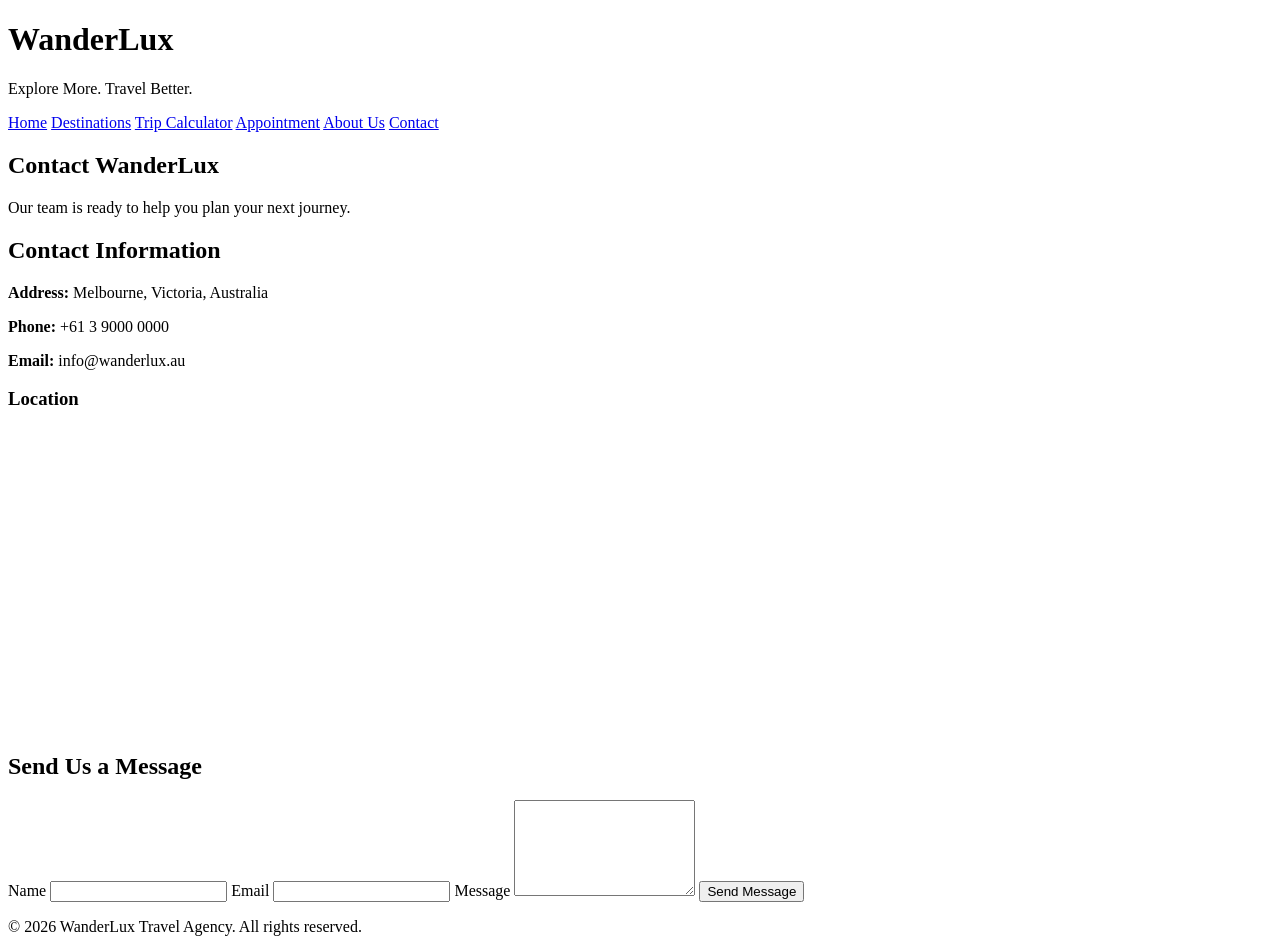
==== contact.html @ c20de78a "Add files via upload" ====
<!DOCTYPE html>
<html lang="en">

<head>

    <meta charset="UTF-8">

    <meta name="viewport"
          content="width=device-width, initial-scale=1.0">

    <title>WanderLux | Contact</title>

    <link rel="stylesheet" href="css/style.css">

</head>

<body>

<header>

    <div class="logo">
        <h1>WanderLux</h1>
        <p>Explore More. Travel Better.</p>
    </div>

    <nav>
        <a href="index.html">Home</a>
        <a href="destinations.html">Destinations</a>
        <a href="calculator.html">Trip Calculator</a>
        <a href="appointment.html">Appointment</a>
        <a href="about.html">About Us</a>
        <a class="active" href="contact.html">Contact</a>
    </nav>

</header>


<main>

    <section class="page-banner">

        <h2>Contact WanderLux</h2>

        <p>
            Our team is ready to help you plan your next journey.
        </p>

    </section>


    <section class="contact-grid">

        <div>

            <h2>Contact Information</h2>

            <p>
                <strong>Address:</strong>
                Melbourne, Victoria, Australia
            </p>

            <p>
                <strong>Phone:</strong>
                +61 3 9000 0000
            </p>

            <p>
                <strong>Email:</strong>
                info@wanderlux.au
            </p>


            <h3>Location</h3>

            <iframe
                src="https://www.google.com/maps?q=Melbourne%20Australia&output=embed"
                width="100%"
                height="300"
                style="border:0;"
                loading="lazy"
                title="WanderLux Melbourne location">
            </iframe>

        </div>


        <div>

            <h2>Send Us a Message</h2>

            <form
                action="mailto:info@wanderlux.au"
                method="post"
                enctype="text/plain">

                <label for="contactName">
                    Name
                </label>

                <input
                    type="text"
                    id="contactName"
                    name="Name"
                    required
                >


                <label for="contactEmail">
                    Email
                </label>

                <input
                    type="email"
                    id="contactEmail"
                    name="Email"
                    required
                >


                <label for="contactMessage">
                    Message
                </label>

                <textarea
                    id="contactMessage"
                    name="Message"
                    rows="6"
                    required></textarea>


                <button type="submit">
                    Send Message
                </button>

            </form>

        </div>

    </section>

</main>


<footer>

    <p>
        &copy; 2026 WanderLux Travel Agency. All rights reserved.
    </p>

</footer>


<script src="css/js/script.js"></script>

</body>

</html>
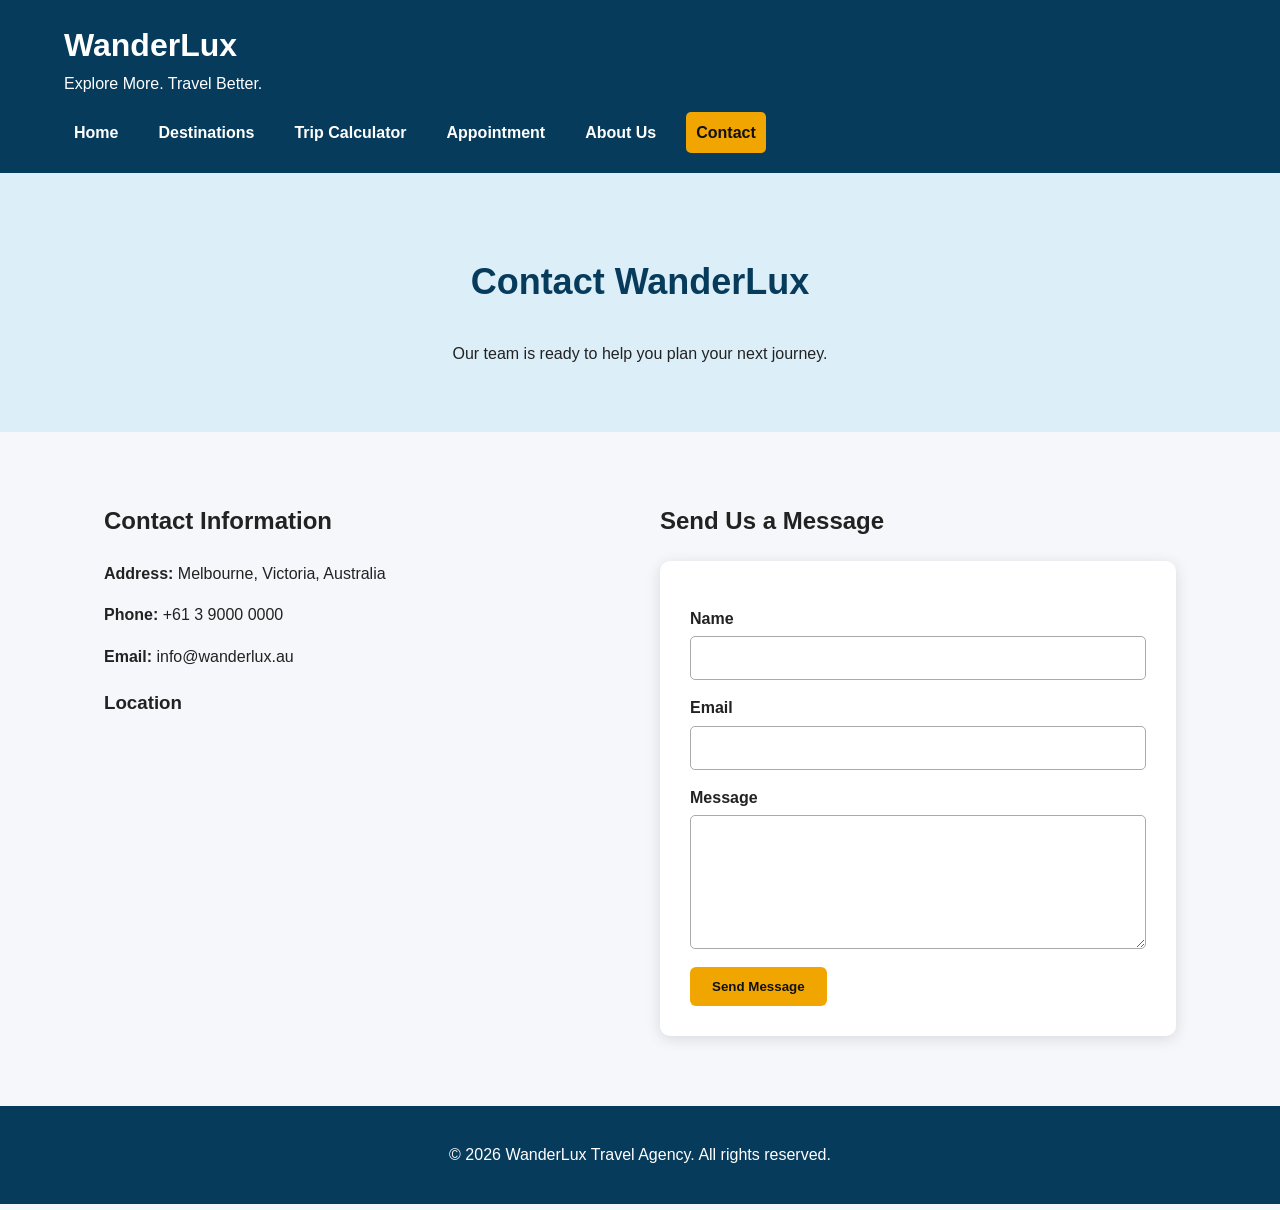
==== commit 7f73b160: "Update contact.html" ====
--- a/contact.html
+++ b/contact.html
@@ -150,8 +150,8 @@
 </footer>
 
 
-<script src="css/js/script.js"></script>
+<script src="js/script.js"></script>
 
 </body>
 
-</html>+</html>
--- a/css/style.css
+++ b/css/style.css
@@ -0,0 +1,416 @@
+* {
+    box-sizing: border-box;
+}
+
+html {
+    scroll-behavior: smooth;
+}
+
+body {
+    margin: 0;
+    font-family: Arial, Helvetica, sans-serif;
+    background-color: #f5f7fa;
+    color: #222;
+    line-height: 1.6;
+}
+
+
+/* HEADER */
+
+header {
+    background-color: #073b5c;
+    color: white;
+    padding: 20px 5%;
+}
+
+.logo h1 {
+    margin: 0;
+    font-size: 32px;
+}
+
+.logo p {
+    margin: 0 0 15px 0;
+}
+
+
+/* NAVIGATION */
+
+nav {
+    display: flex;
+    gap: 20px;
+    flex-wrap: wrap;
+}
+
+nav a {
+    color: white;
+    text-decoration: none;
+    font-weight: bold;
+    padding: 8px 10px;
+    border-radius: 5px;
+}
+
+nav a:hover,
+nav a.active {
+    background-color: #f0a500;
+    color: #111;
+}
+
+
+/* HERO */
+
+.hero {
+    min-height: 500px;
+
+    display: flex;
+    align-items: center;
+    justify-content: center;
+
+    text-align: center;
+
+    padding: 40px;
+
+    background: linear-gradient(
+        rgba(0, 0, 0, 0.45),
+        rgba(0, 0, 0, 0.45)
+    ),
+    url("../images/hero.jpg");
+
+    background-size: cover;
+    background-position: center;
+
+    color: white;
+}
+
+.hero-content {
+    max-width: 700px;
+}
+
+.hero h2 {
+    font-size: 48px;
+    margin-bottom: 10px;
+}
+
+.hero p {
+    font-size: 20px;
+}
+
+
+/* BUTTON */
+
+.button,
+button {
+    display: inline-block;
+
+    background-color: #f0a500;
+    color: #111;
+
+    border: none;
+
+    padding: 12px 22px;
+
+    border-radius: 6px;
+
+    text-decoration: none;
+
+    font-weight: bold;
+
+    cursor: pointer;
+
+    margin-top: 10px;
+}
+
+.button:hover,
+button:hover {
+    background-color: #d99100;
+}
+
+
+/* GENERAL SECTIONS */
+
+.section,
+.form-section,
+.contact-grid {
+    max-width: 1200px;
+
+    margin: auto;
+
+    padding: 50px 5%;
+}
+
+.page-banner {
+    background-color: #dceef7;
+
+    padding: 50px 5%;
+
+    text-align: center;
+}
+
+.page-banner h2 {
+    font-size: 36px;
+
+    color: #073b5c;
+}
+
+
+/* CARDS */
+
+.card-container {
+    display: grid;
+
+    grid-template-columns:
+        repeat(auto-fit, minmax(230px, 1fr));
+
+    gap: 25px;
+}
+
+.card {
+    background-color: white;
+
+    padding: 25px;
+
+    border-radius: 10px;
+
+    box-shadow:
+        0 3px 12px rgba(0, 0, 0, 0.12);
+
+    transition: transform 0.3s;
+}
+
+.card:hover {
+    transform: translateY(-7px);
+}
+
+
+/* CTA */
+
+.cta {
+    text-align: center;
+
+    background-color: #073b5c;
+
+    color: white;
+
+    padding: 50px 20px;
+}
+
+
+/* FORMS */
+
+form {
+    max-width: 650px;
+
+    background-color: white;
+
+    padding: 30px;
+
+    margin: 20px auto;
+
+    border-radius: 10px;
+
+    box-shadow:
+        0 3px 15px rgba(0, 0, 0, 0.12);
+}
+
+label {
+    display: block;
+
+    margin-top: 15px;
+
+    margin-bottom: 5px;
+
+    font-weight: bold;
+}
+
+input,
+select,
+textarea {
+    width: 100%;
+
+    padding: 12px;
+
+    border: 1px solid #aaa;
+
+    border-radius: 5px;
+
+    font-size: 16px;
+}
+
+textarea {
+    resize: vertical;
+}
+
+
+/* CALCULATOR RESULT */
+
+.result-box {
+    max-width: 650px;
+
+    margin: 25px auto;
+
+    background-color: #e7f4ea;
+
+    padding: 20px;
+
+    border-left: 5px solid #168039;
+
+    font-size: 18px;
+}
+
+
+/* CONTACT */
+
+.contact-grid {
+    display: grid;
+
+    grid-template-columns: 1fr 1fr;
+
+    gap: 40px;
+}
+
+
+/* FOOTER */
+
+footer {
+    background-color: #073b5c;
+
+    color: white;
+
+    text-align: center;
+
+    padding: 20px;
+}
+
+
+/* SCROLL ANIMATION */
+
+.reveal {
+    opacity: 0;
+
+    transform: translateY(30px);
+
+    transition: all 0.7s ease;
+}
+
+.reveal.visible {
+    opacity: 1;
+
+    transform: translateY(0);
+}
+
+
+/* RESPONSIVE DESIGN */
+
+@media (max-width: 768px) {
+
+    header {
+        text-align: center;
+    }
+
+    nav {
+        flex-direction: column;
+
+        align-items: center;
+
+        gap: 5px;
+    }
+
+    .hero h2 {
+        font-size: 34px;
+    }
+
+    .hero {
+        min-height: 400px;
+    }
+
+    .contact-grid {
+        grid-template-columns: 1fr;
+    }
+
+}
+/* TABLET DESIGN */
+
+@media (max-width: 1024px) {
+
+    .section,
+    .form-section,
+    .contact-grid {
+        padding-left: 4%;
+        padding-right: 4%;
+    }
+
+    .hero {
+        min-height: 450px;
+        padding: 30px;
+    }
+
+    .hero h2 {
+        font-size: 40px;
+    }
+
+    .card-container {
+        grid-template-columns: repeat(2, 1fr);
+    }
+
+}
+/* SMALL MOBILE DESIGN */
+
+@media (max-width: 480px) {
+
+    body {
+        font-size: 15px;
+    }
+
+    header {
+        padding: 15px;
+    }
+
+    .logo h1 {
+        font-size: 26px;
+    }
+
+    nav a {
+        width: 100%;
+        text-align: center;
+    }
+
+    .hero {
+        min-height: 350px;
+        padding: 20px;
+    }
+
+    .hero h2 {
+        font-size: 28px;
+    }
+
+    .hero p {
+        font-size: 16px;
+    }
+
+    .page-banner h2 {
+        font-size: 28px;
+    }
+
+    .card-container {
+        grid-template-columns: 1fr;
+    }
+
+    form {
+        padding: 20px;
+    }
+
+    .button,
+    button {
+        width: 100%;
+        text-align: center;
+    }
+
+}
+/* Destination Images */
+
+.destination-image {
+    width: 100%;
+    height: 220px;
+    object-fit: cover;
+    border-radius: 10px;
+    margin-bottom: 15px;
+}
